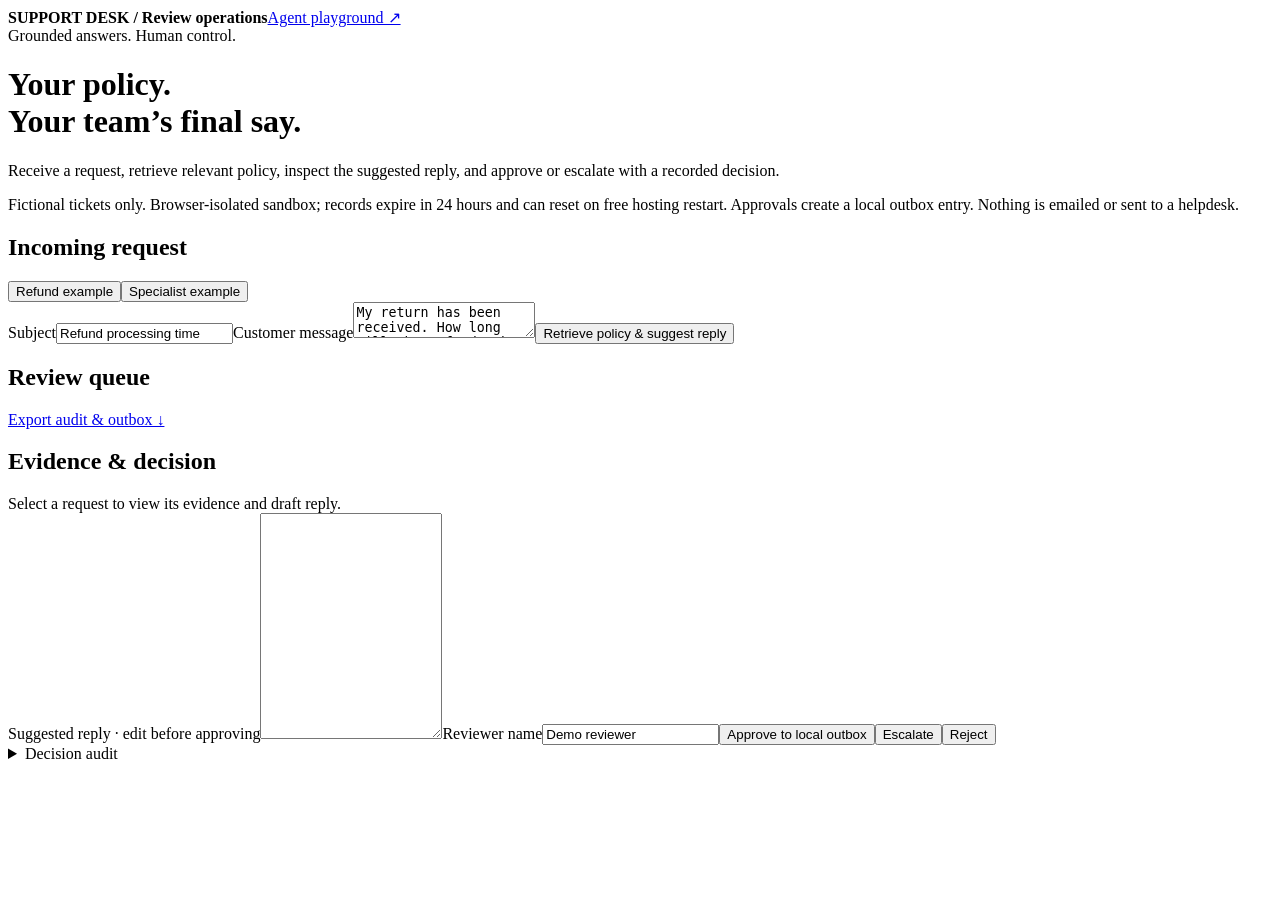
==== app/static/review.html @ 98225bae "Add policy evidence, human decision queue and local approval outbox" ====
<!doctype html><html lang="en"><meta charset="utf-8"><meta name="viewport" content="width=device-width,initial-scale=1"><title>Support Desk · Human Review</title><link rel="stylesheet" href="/review/assets/workspace.css"><header><b>SUPPORT DESK <span class="tag">/ Review operations</span></b><a href="/">Agent playground ↗</a></header><main><div class="intro"><span class="eyebrow">Grounded answers. Human control.</span><h1>Your policy.<br>Your team’s final say.</h1><p>Receive a request, retrieve relevant policy, inspect the suggested reply, and approve or escalate with a recorded decision.</p></div><div class="notice">Fictional tickets only. Browser-isolated sandbox; records expire in 24 hours and can reset on free hosting restart. Approvals create a local outbox entry. Nothing is emailed or sent to a helpdesk.</div><div class="grid"><section><div class="card"><h2>Incoming request</h2><button id="refund">Refund example</button><button id="risk">Specialist example</button><form id="ticketForm"><label>Subject<input id="subject" required maxlength="200" value="Refund processing time"></label><label>Customer message<textarea id="body" required maxlength="4000">My return has been received. How long will the refund take to appear?</textarea></label><button class="primary">Retrieve policy & suggest reply</button></form><div id="status" class="status" role="status"></div></div><div class="card"><h2>Review queue</h2><div id="queue"></div><a class="button" href="/api/review/export.json">Export audit & outbox ↓</a></div></section><section class="card"><h2>Evidence & decision</h2><div id="empty" class="empty">Select a request to view its evidence and draft reply.</div><form id="decision" class="hidden"><div id="meta" class="notice"></div><div id="evidence"></div><label>Suggested reply · edit before approving<textarea id="reply" maxlength="4000" style="min-height:220px"></textarea></label><label>Reviewer name<input id="reviewer" value="Demo reviewer" minlength="2" maxlength="80" required></label><button class="primary" id="approve">Approve to local outbox</button><button id="escalate">Escalate</button><button id="reject">Reject</button><details><summary>Decision audit</summary><pre id="audit"></pre></details><div id="outbox"></div></form></section></div></main><script src="/review/assets/review.js"></script></html>
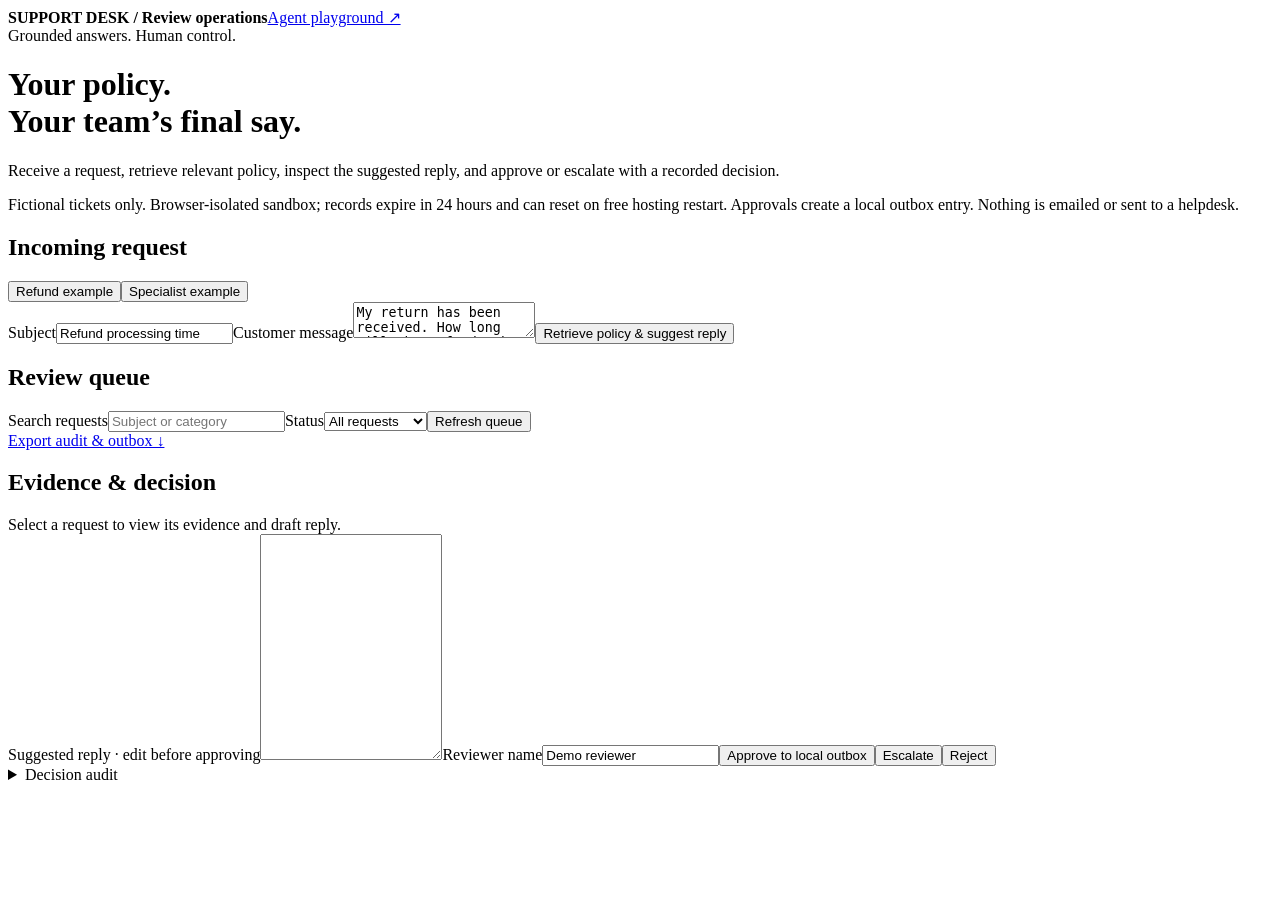
==== commit 2857982e: "Improve support queue filtering, totals and stale review recovery" ====
--- a/app/static/review.html
+++ b/app/static/review.html
@@ -1 +1 @@
-<!doctype html><html lang="en"><meta charset="utf-8"><meta name="viewport" content="width=device-width,initial-scale=1"><title>Support Desk · Human Review</title><link rel="stylesheet" href="/review/assets/workspace.css"><header><b>SUPPORT DESK <span class="tag">/ Review operations</span></b><a href="/">Agent playground ↗</a></header><main><div class="intro"><span class="eyebrow">Grounded answers. Human control.</span><h1>Your policy.<br>Your team’s final say.</h1><p>Receive a request, retrieve relevant policy, inspect the suggested reply, and approve or escalate with a recorded decision.</p></div><div class="notice">Fictional tickets only. Browser-isolated sandbox; records expire in 24 hours and can reset on free hosting restart. Approvals create a local outbox entry. Nothing is emailed or sent to a helpdesk.</div><div class="grid"><section><div class="card"><h2>Incoming request</h2><button id="refund">Refund example</button><button id="risk">Specialist example</button><form id="ticketForm"><label>Subject<input id="subject" required maxlength="200" value="Refund processing time"></label><label>Customer message<textarea id="body" required maxlength="4000">My return has been received. How long will the refund take to appear?</textarea></label><button class="primary">Retrieve policy & suggest reply</button></form><div id="status" class="status" role="status"></div></div><div class="card"><h2>Review queue</h2><div id="queue"></div><a class="button" href="/api/review/export.json">Export audit & outbox ↓</a></div></section><section class="card"><h2>Evidence & decision</h2><div id="empty" class="empty">Select a request to view its evidence and draft reply.</div><form id="decision" class="hidden"><div id="meta" class="notice"></div><div id="evidence"></div><label>Suggested reply · edit before approving<textarea id="reply" maxlength="4000" style="min-height:220px"></textarea></label><label>Reviewer name<input id="reviewer" value="Demo reviewer" minlength="2" maxlength="80" required></label><button class="primary" id="approve">Approve to local outbox</button><button id="escalate">Escalate</button><button id="reject">Reject</button><details><summary>Decision audit</summary><pre id="audit"></pre></details><div id="outbox"></div></form></section></div></main><script src="/review/assets/review.js"></script></html>
+<!doctype html><html lang="en"><meta charset="utf-8"><meta name="viewport" content="width=device-width,initial-scale=1"><title>Support Desk · Human Review</title><link rel="stylesheet" href="/review/assets/workspace.css"><header><b>SUPPORT DESK <span class="tag">/ Review operations</span></b><a href="/">Agent playground ↗</a></header><main><div class="intro"><span class="eyebrow">Grounded answers. Human control.</span><h1>Your policy.<br>Your team’s final say.</h1><p>Receive a request, retrieve relevant policy, inspect the suggested reply, and approve or escalate with a recorded decision.</p></div><div class="notice">Fictional tickets only. Browser-isolated sandbox; records expire in 24 hours and can reset on free hosting restart. Approvals create a local outbox entry. Nothing is emailed or sent to a helpdesk.</div><div class="metrics" id="metrics" aria-label="Session ticket totals"></div><div class="grid"><section><div class="card"><h2>Incoming request</h2><button id="refund">Refund example</button><button id="risk">Specialist example</button><form id="ticketForm"><label>Subject<input id="subject" required maxlength="200" value="Refund processing time"></label><label>Customer message<textarea id="body" required maxlength="4000">My return has been received. How long will the refund take to appear?</textarea></label><button class="primary">Retrieve policy & suggest reply</button></form><div id="status" class="status" role="status"></div></div><div class="card"><h2>Review queue</h2><label>Search requests<input id="search" type="search" placeholder="Subject or category"></label><label>Status<select id="filter"><option value="all">All requests</option><option value="needs-review">Needs review</option><option value="approved">Approved</option><option value="escalated">Escalated</option><option value="rejected">Rejected</option></select></label><button id="refresh" type="button">Refresh queue</button><div id="queue"></div><a class="button" href="/api/review/export.json">Export audit & outbox ↓</a></div></section><section class="card"><h2>Evidence & decision</h2><div id="empty" class="empty">Select a request to view its evidence and draft reply.</div><form id="decision" class="hidden"><div id="meta" class="notice"></div><div id="evidence"></div><label>Suggested reply · edit before approving<textarea id="reply" maxlength="4000" style="min-height:220px"></textarea></label><label>Reviewer name<input id="reviewer" value="Demo reviewer" minlength="2" maxlength="80" required></label><button class="primary" id="approve">Approve to local outbox</button><button id="escalate">Escalate</button><button id="reject">Reject</button><details><summary>Decision audit</summary><pre id="audit"></pre></details><div id="outbox"></div></form></section></div></main><script src="/review/assets/review.js"></script></html>
